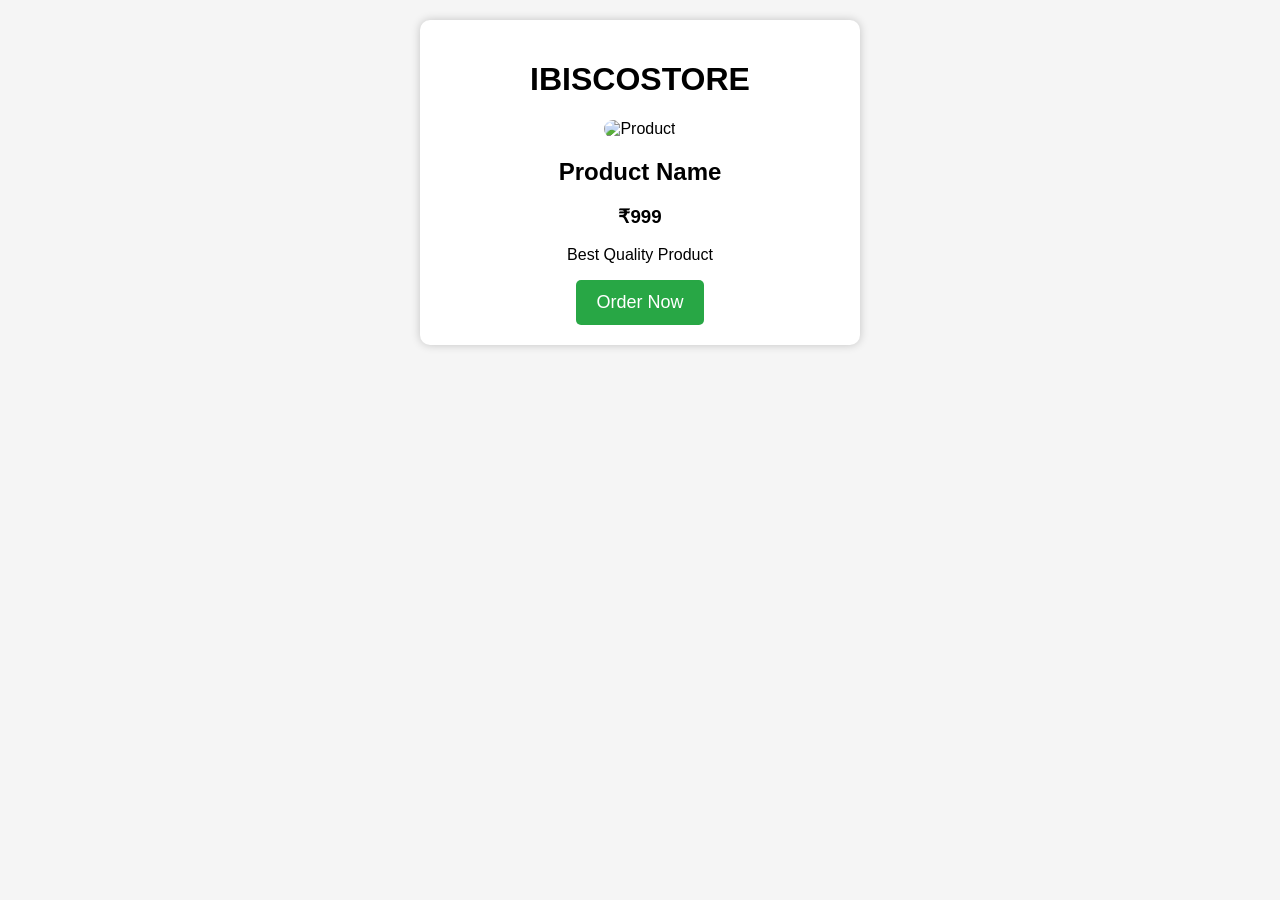
==== index.html @ 34667504 "Add initial HTML structure for IBISCOSTORE" ====
<!DOCTYPE html>
<html>
<head>
<title>IBISCOSTORE</title>
<style>
body{
font-family:Arial,sans-serif;
background:#f5f5f5;
text-align:center;
margin:0;
padding:20px;
}
.card{
background:white;
max-width:400px;
margin:auto;
padding:20px;
border-radius:10px;
box-shadow:0 0 10px rgba(0,0,0,0.2);
}
img{
width:100%;
border-radius:10px;
}
button{
background:#28a745;
color:white;
padding:12px 20px;
border:none;
border-radius:5px;
font-size:18px;
cursor:pointer;
}
button:hover{
background:#218838;
}
</style>
</head>
<body>

<div class="card">
<h1>IBISCOSTORE</h1>

<img src="https://via.placeholder.com/350x350.png?text=Your+Product" alt="Product">

<h2>Product Name</h2>

<h3>₹999</h3>

<p>Best Quality Product</p>

<button>Order Now</button>

</div>

</body>
</html>
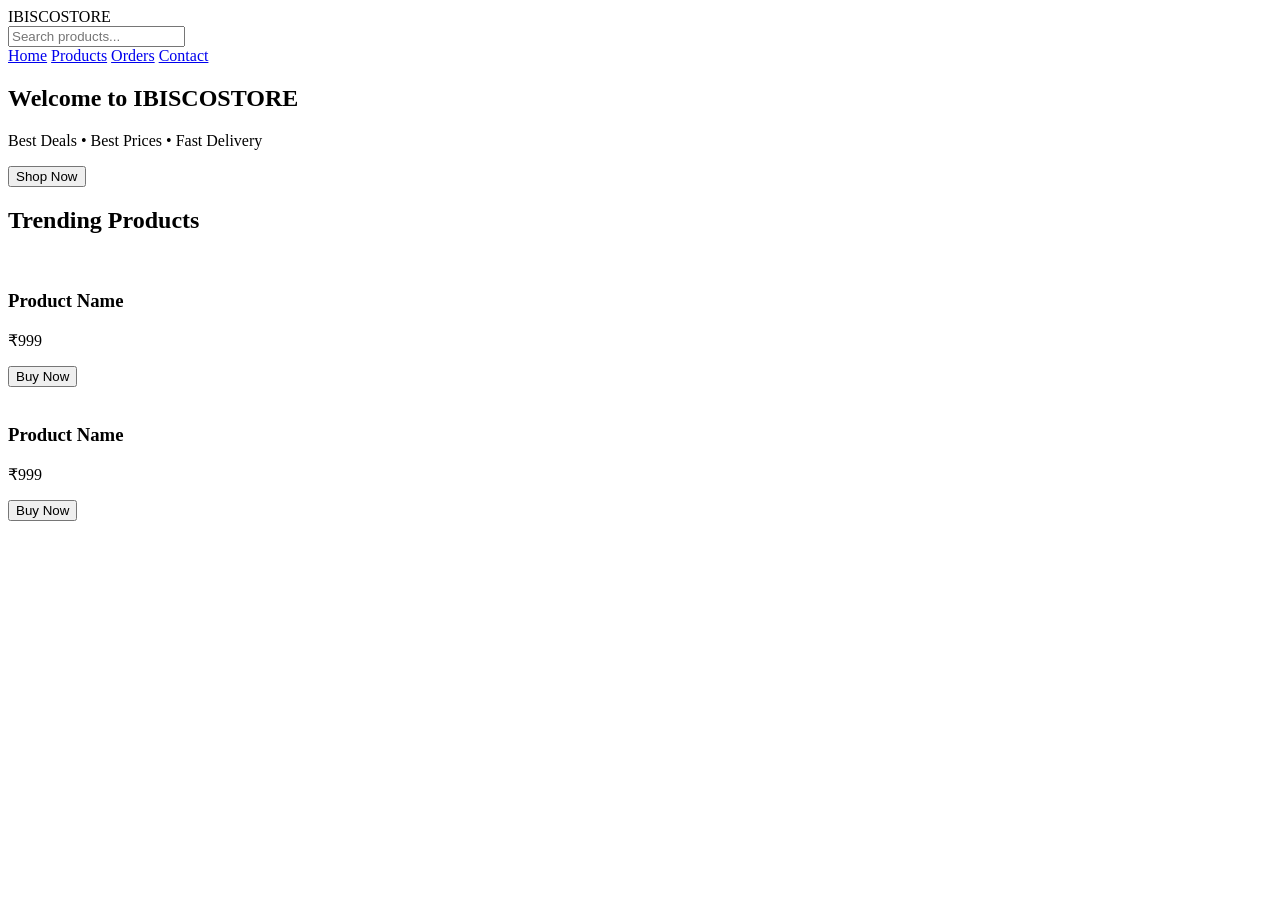
==== commit ce44ba75: "Update index.html" ====
--- a/index.html
+++ b/index.html
@@ -1,57 +1,56 @@
 <!DOCTYPE html>
-<html>
+<html lang="en">
 <head>
-<title>IBISCOSTORE</title>
-<style>
-body{
-font-family:Arial,sans-serif;
-background:#f5f5f5;
-text-align:center;
-margin:0;
-padding:20px;
-}
-.card{
-background:white;
-max-width:400px;
-margin:auto;
-padding:20px;
-border-radius:10px;
-box-shadow:0 0 10px rgba(0,0,0,0.2);
-}
-img{
-width:100%;
-border-radius:10px;
-}
-button{
-background:#28a745;
-color:white;
-padding:12px 20px;
-border:none;
-border-radius:5px;
-font-size:18px;
-cursor:pointer;
-}
-button:hover{
-background:#218838;
-}
-</style>
+  <meta charset="UTF-8">
+  <meta name="viewport" content="width=device-width, initial-scale=1.0">
+  <title>IBISCOSTORE</title>
+
+  <link rel="stylesheet" href="style.css">
 </head>
 <body>
 
-<div class="card">
-<h1>IBISCOSTORE</h1>
+<header class="header">
+    <div class="logo">IBISCOSTORE</div>
 
-<img src="https://via.placeholder.com/350x350.png?text=Your+Product" alt="Product">
+    <input type="text" placeholder="Search products..." class="search">
 
-<h2>Product Name</h2>
+    <nav>
+        <a href="#">Home</a>
+        <a href="#">Products</a>
+        <a href="#">Orders</a>
+        <a href="#">Contact</a>
+    </nav>
+</header>
 
-<h3>₹999</h3>
+<section class="hero">
+    <h1>Welcome to IBISCOSTORE</h1>
+    <p>Best Deals • Best Prices • Fast Delivery</p>
+    <button>Shop Now</button>
+</section>
 
-<p>Best Quality Product</p>
+<section class="products">
 
-<button>Order Now</button>
+<h2>Trending Products</h2>
+
+<div class="product-grid">
+
+<div class="product-card">
+<img src="https://via.placeholder.com/250x250" alt="">
+<h3>Product Name</h3>
+<p>₹999</p>
+<button>Buy Now</button>
+</div>
+
+<div class="product-card">
+<img src="https://via.placeholder.com/250x250" alt="">
+<h3>Product Name</h3>
+<p>₹999</p>
+<button>Buy Now</button>
+</div>
 
 </div>
 
+</section>
+
 </body>
 </html>
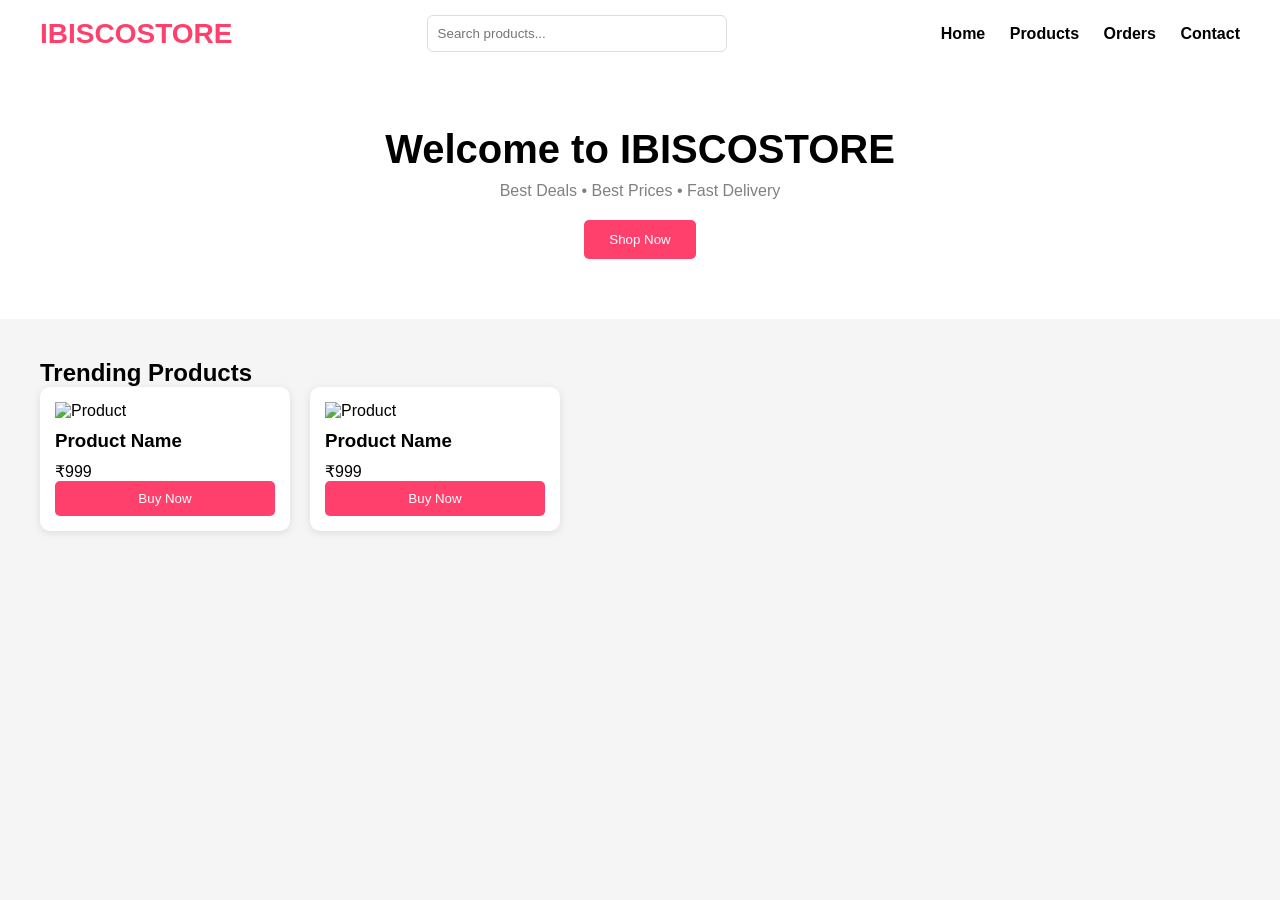
==== commit 50339fad: "Refactor HTML structure and improve formatting" ====
--- a/index.html
+++ b/index.html
@@ -4,52 +4,49 @@
   <meta charset="UTF-8">
   <meta name="viewport" content="width=device-width, initial-scale=1.0">
   <title>IBISCOSTORE</title>
-
   <link rel="stylesheet" href="style.css">
 </head>
 <body>
 
 <header class="header">
-    <div class="logo">IBISCOSTORE</div>
+  <div class="logo">IBISCOSTORE</div>
 
-    <input type="text" placeholder="Search products..." class="search">
+  <input type="text" class="search" placeholder="Search products...">
 
-    <nav>
-        <a href="#">Home</a>
-        <a href="#">Products</a>
-        <a href="#">Orders</a>
-        <a href="#">Contact</a>
-    </nav>
+  <nav>
+    <a href="#">Home</a>
+    <a href="#">Products</a>
+    <a href="#">Orders</a>
+    <a href="#">Contact</a>
+  </nav>
 </header>
 
 <section class="hero">
-    <h1>Welcome to IBISCOSTORE</h1>
-    <p>Best Deals • Best Prices • Fast Delivery</p>
-    <button>Shop Now</button>
+  <h1>Welcome to IBISCOSTORE</h1>
+  <p>Best Deals • Best Prices • Fast Delivery</p>
+  <button>Shop Now</button>
 </section>
 
 <section class="products">
+  <h2>Trending Products</h2>
 
-<h2>Trending Products</h2>
+  <div class="product-grid">
 
-<div class="product-grid">
+    <div class="product-card">
+      <img src="https://via.placeholder.com/250x250" alt="Product">
+      <h3>Product Name</h3>
+      <p>₹999</p>
+      <button>Buy Now</button>
+    </div>
 
-<div class="product-card">
-<img src="https://via.placeholder.com/250x250" alt="">
-<h3>Product Name</h3>
-<p>₹999</p>
-<button>Buy Now</button>
-</div>
+    <div class="product-card">
+      <img src="https://via.placeholder.com/250x250" alt="Product">
+      <h3>Product Name</h3>
+      <p>₹999</p>
+      <button>Buy Now</button>
+    </div>
 
-<div class="product-card">
-<img src="https://via.placeholder.com/250x250" alt="">
-<h3>Product Name</h3>
-<p>₹999</p>
-<button>Buy Now</button>
-</div>
-
-</div>
-
+  </div>
 </section>
 
 </body>
--- a/style.css
+++ b/style.css
@@ -0,0 +1,100 @@
+*{
+  margin:0;
+  padding:0;
+  box-sizing:border-box;
+}
+
+body{
+  font-family:Arial,sans-serif;
+  background:#f5f5f5;
+}
+
+.header{
+  background:white;
+  padding:15px 40px;
+  display:flex;
+  justify-content:space-between;
+  align-items:center;
+  box-shadow:0 2px 8px rgba(0,0,0,0.1);
+}
+
+.logo{
+  font-size:28px;
+  font-weight:bold;
+  color:#ff3f6c;
+}
+
+.search{
+  width:300px;
+  padding:10px;
+  border-radius:6px;
+  border:1px solid #ddd;
+}
+
+nav a{
+  text-decoration:none;
+  color:black;
+  margin-left:20px;
+  font-weight:bold;
+}
+
+.hero{
+  text-align:center;
+  padding:60px 20px;
+  background:white;
+}
+
+.hero h1{
+  font-size:40px;
+  margin-bottom:10px;
+}
+
+.hero p{
+  color:gray;
+  margin-bottom:20px;
+}
+
+.hero button{
+  background:#ff3f6c;
+  color:white;
+  border:none;
+  padding:12px 25px;
+  border-radius:5px;
+  cursor:pointer;
+}
+
+.products{
+  padding:40px;
+}
+
+.product-grid{
+  display:flex;
+  gap:20px;
+  flex-wrap:wrap;
+}
+
+.product-card{
+  background:white;
+  width:250px;
+  padding:15px;
+  border-radius:10px;
+  box-shadow:0 2px 8px rgba(0,0,0,0.1);
+}
+
+.product-card img{
+  width:100%;
+}
+
+.product-card h3{
+  margin:10px 0;
+}
+
+.product-card button{
+  width:100%;
+  padding:10px;
+  background:#ff3f6c;
+  color:white;
+  border:none;
+  border-radius:5px;
+  cursor:pointer;
+}
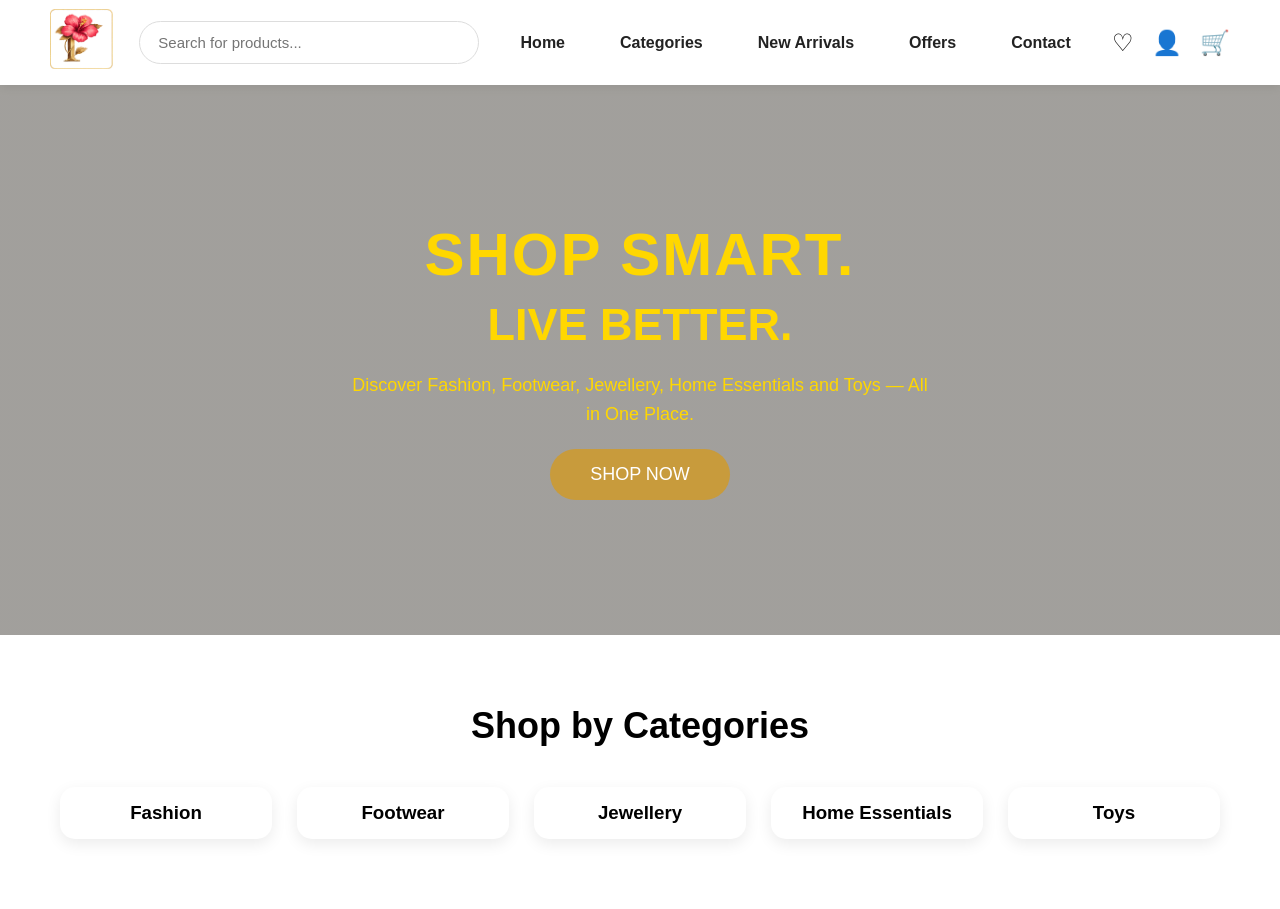
==== commit 1e949c90: "Added Hero Banner and Categories Section" ====
--- a/index.html
+++ b/index.html
@@ -1,53 +1,94 @@
 <!DOCTYPE html>
 <html lang="en">
 <head>
-  <meta charset="UTF-8">
-  <meta name="viewport" content="width=device-width, initial-scale=1.0">
-  <title>IBISCOSTORE</title>
-  <link rel="stylesheet" href="style.css">
+    <meta charset="UTF-8">
+    <meta name="viewport" content="width=device-width, initial-scale=1.0">
+    <title>IBISCO | Shop Smart. Live Better.</title>
+
+    <link rel="stylesheet" href="css/main.css">
 </head>
+
 <body>
 
-<header class="header">
-  <div class="logo">IBISCOSTORE</div>
+    <header class="header">
 
-  <input type="text" class="search" placeholder="Search products...">
+        <div class="logo">
+            <img src="images/LOGO IBISCO.png" alt="IBISCO">
+        </div>
+    
+        <div class="search-box">
+            <input type="text" placeholder="Search for products...">
+        </div>
+    
+        <nav class="menu">
+            <a href="#">Home</a>
+            <a href="#">Categories</a>
+            <a href="#">New Arrivals</a>
+            <a href="#">Offers</a>
+            <a href="#">Contact</a>
+        </nav>
+    
+        <div class="icons">
+            <span>♡</span>
+            <span>👤</span>
+            <span>🛒</span>
+        </div>
+    
+    </header>
 
-  <nav>
-    <a href="#">Home</a>
-    <a href="#">Products</a>
-    <a href="#">Orders</a>
-    <a href="#">Contact</a>
-  </nav>
-</header>
+    <section class="hero">
 
-<section class="hero">
-  <h1>Welcome to IBISCOSTORE</h1>
-  <p>Best Deals • Best Prices • Fast Delivery</p>
-  <button>Shop Now</button>
-</section>
+        <div class="hero-content">
+            <h1>SHOP SMART.</h1>
+            <h2>LIVE BETTER.</h2>
+    
+            <p>
+                Discover Fashion, Footwear, Jewellery,
+                Home Essentials and Toys — All in One Place.
+            </p>
+    
+            <button>SHOP NOW</button>
+        </div>
+    
+    </section>
 
-<section class="products">
-  <h2>Trending Products</h2>
+    <section class="categories">
 
-  <div class="product-grid">
+        <h2>Shop by Categories</h2>
+    
+        <div class="category-grid">
+    
+            <div class="category-card">
+                <img src="https://via.placeholder.com/250x250?text=Fashion" alt="">
+                <h3>Fashion</h3>
+            </div>
+    
+            <div class="category-card">
+                <img src="https://via.placeholder.com/250x250?text=Footwear" alt="">
+                <h3>Footwear</h3>
+            </div>
+    
+            <div class="category-card">
+                <img src="https://via.placeholder.com/250x250?text=Jewellery" alt="">
+                <h3>Jewellery</h3>
+            </div>
+    
+            <div class="category-card">
+                <img src="https://via.placeholder.com/250x250?text=Home" alt="">
+                <h3>Home Essentials</h3>
+            </div>
+    
+            <div class="category-card">
+                <img src="https://via.placeholder.com/250x250?text=Toys" alt="">
+                <h3>Toys</h3>
+            </div>
+    
+        </div>
+    
+    </section>
+    
+    <script src="js/main.js"></script>
 
-    <div class="product-card">
-      <img src="https://via.placeholder.com/250x250" alt="Product">
-      <h3>Product Name</h3>
-      <p>₹999</p>
-      <button>Buy Now</button>
-    </div>
-
-    <div class="product-card">
-      <img src="https://via.placeholder.com/250x250" alt="Product">
-      <h3>Product Name</h3>
-      <p>₹999</p>
-      <button>Buy Now</button>
-    </div>
-
-  </div>
-</section>
 
 </body>
-</html>
+</html>
--- a/css/main.css
+++ b/css/main.css
@@ -0,0 +1,201 @@
+*{
+    margin:0;
+    padding:0;
+    box-sizing:border-box;
+}
+
+body{
+    font-family:Arial, sans-serif;
+    background:#f8f5ef;
+}
+
+.header{
+    width:100%;
+    height:80px;
+    background:#ffffff;
+    display:flex;
+    justify-content:space-between;
+    align-items:center;
+    padding:0 60px;
+    box-shadow:0 2px 10px rgba(0,0,0,.08);
+}
+
+.logo{
+    font-size:30px;
+    font-weight:bold;
+    color:#b8860b;
+}
+.logo img{
+    height:60px;
+    width:auto;
+}
+
+.search-box input{
+    width:350px;
+    padding:12px;
+    border:1px solid #ddd;
+    border-radius:30px;
+    outline:none;
+}
+
+.menu a{
+    text-decoration:none;
+    color:#333;
+    margin:0 15px;
+    font-weight:600;
+}
+
+.menu a:hover{
+    color:#b8860b;
+}
+
+.icons{
+    font-size:24px;
+    display:flex;
+    gap:18px;
+    cursor:pointer;
+}*{
+    margin:0;
+    padding:0;
+    box-sizing:border-box;
+}
+
+body{
+    font-family:Arial,sans-serif;
+    background:#f8f5ef;
+}
+
+.header{
+    height:85px;
+    background:#ffffff;
+    display:flex;
+    justify-content:space-between;
+    align-items:center;
+    padding:0 50px;
+    box-shadow:0 2px 10px rgba(0,0,0,.08);
+}
+
+.logo img{
+    height:60px;
+}
+
+.search-box input{
+    width:340px;
+    padding:12px 18px;
+    border:1px solid #ddd;
+    border-radius:30px;
+    outline:none;
+    font-size:15px;
+}
+
+.menu{
+    display:flex;
+    gap:25px;
+}
+
+.menu a{
+    text-decoration:none;
+    color:#222;
+    font-weight:600;
+    transition:.3s;
+}
+
+.menu a:hover{
+    color:#b8860b;
+}
+
+.icons{
+    display:flex;
+    gap:18px;
+    font-size:24px;
+    cursor:pointer;
+}
+.hero{
+    height:550px;
+    background:linear-gradient(rgba(0,0,0,.35),rgba(0,0,0,.35)),
+    url("https://images.unsplash.com/photo-1441986300917-64674bd600d8?w=1600");
+    background-size:cover;
+    background-position:center;
+    display:flex;
+    align-items:center;
+    justify-content:center;
+    text-align:center;
+}
+
+.hero-content{
+    color:gold;
+}
+
+.hero h1{
+    font-size:60px;
+    letter-spacing:2px;
+}
+
+.hero h2{
+    font-size:45px;
+    margin:10px 0;
+    color:#ffd700;
+}
+
+.hero p{
+    font-size:18px;
+    width:650px;
+    max-width:90%;
+    margin:20px auto;
+    line-height:1.6;
+}
+
+.hero button{
+    padding:15px 40px;
+    border:none;
+    border-radius:30px;
+    background:#c89b3c;
+    color:white;
+    font-size:18px;
+    cursor:pointer;
+    transition:.3s;
+}
+
+.hero button:hover{
+    background:#a67c22;
+}
+
+.categories{
+    padding:70px 60px;
+    background:#ffffff;
+}
+
+.categories h2{
+    text-align:center;
+    font-size:36px;
+    margin-bottom:40px;
+}
+
+.category-grid{
+    display:grid;
+    grid-template-columns:repeat(5,1fr);
+    gap:25px;
+}
+
+.category-card{
+    background:#fff;
+    border-radius:15px;
+    overflow:hidden;
+    box-shadow:0 5px 15px rgba(0,0,0,.08);
+    transition:.3s;
+    cursor:pointer;
+}
+
+.category-card:hover{
+    transform:translateY(-8px);
+}
+
+.category-card img{
+    width:100%;
+    display:block;
+}
+
+.category-card h3{
+    text-align:center;
+    padding:15px;
+}
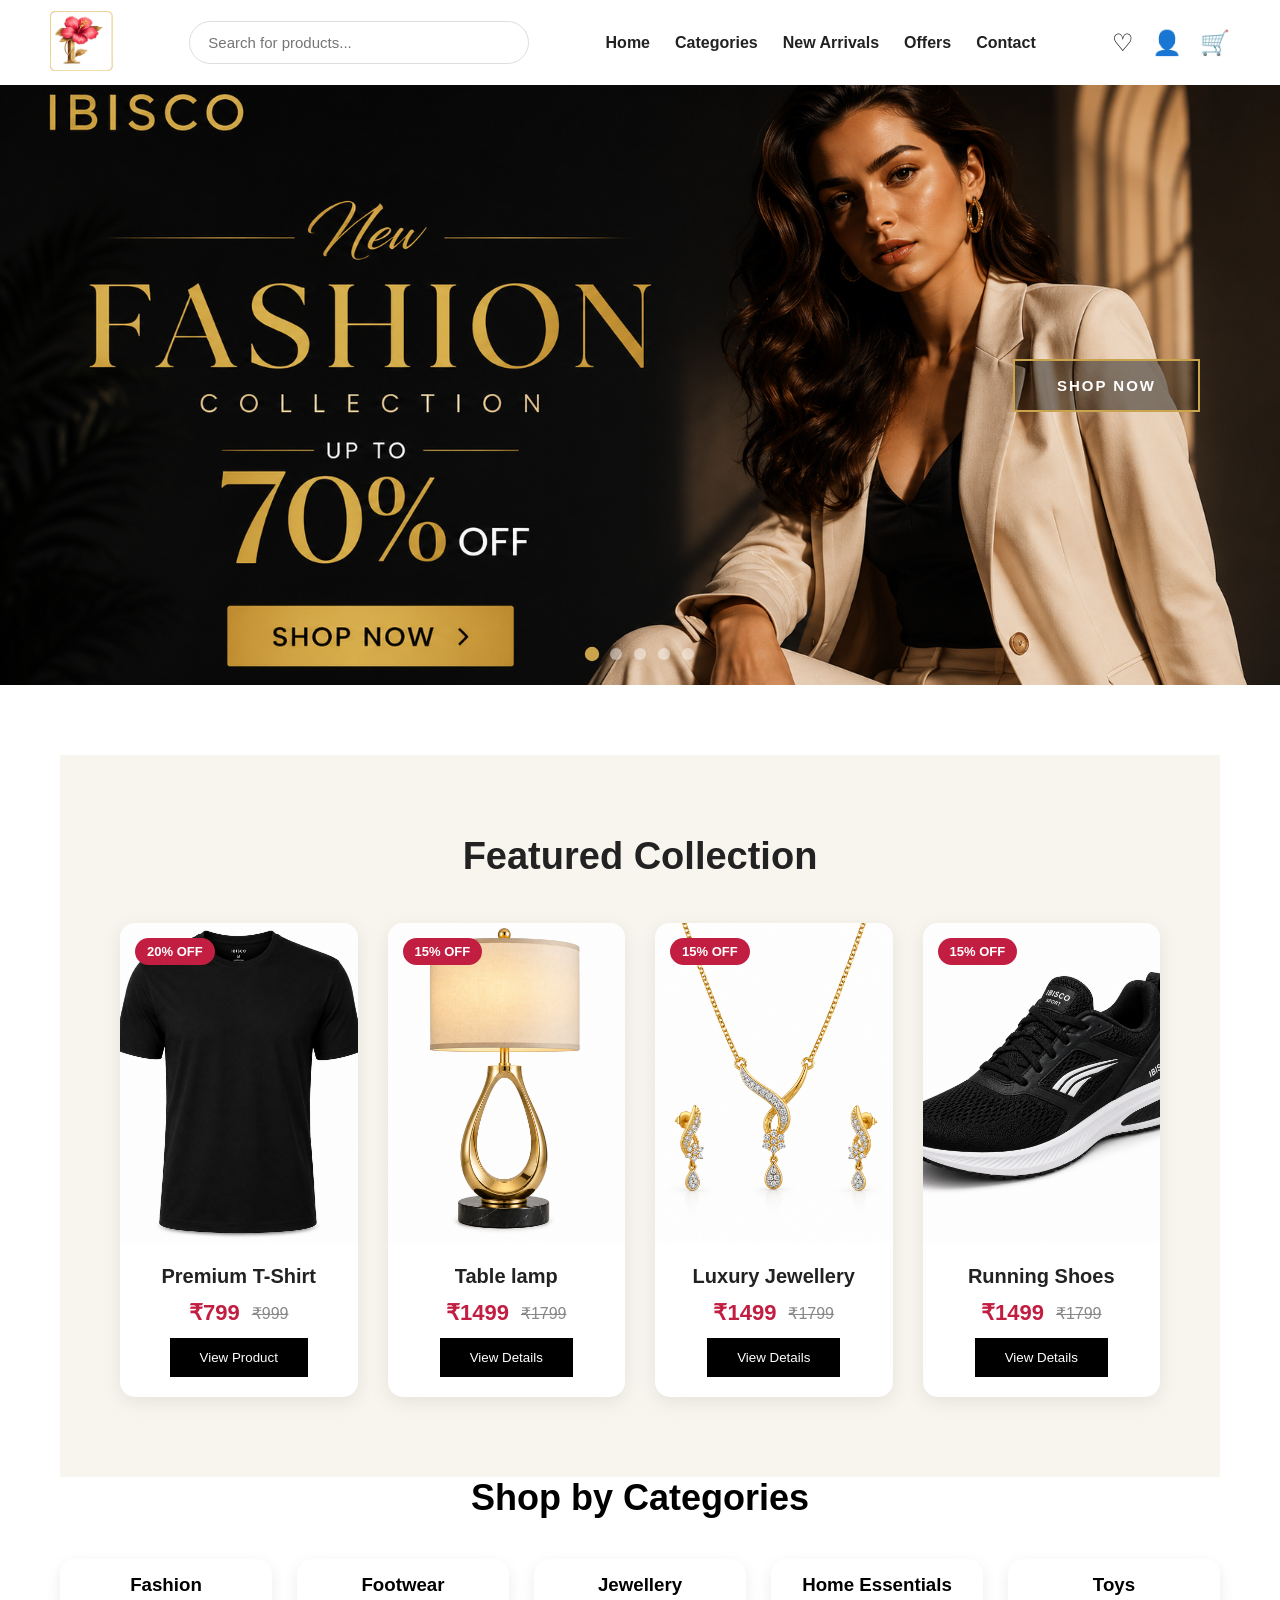
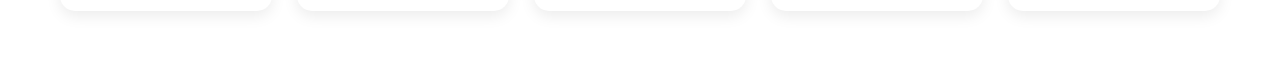
==== commit 6fd5e9be: "Completed Hero Slider and Featured Products" ====
--- a/index.html
+++ b/index.html
@@ -35,24 +35,123 @@
         </div>
     
     </header>
-
     <section class="hero">
 
-        <div class="hero-content">
-            <h1>SHOP SMART.</h1>
-            <h2>LIVE BETTER.</h2>
-    
-            <p>
-                Discover Fashion, Footwear, Jewellery,
-                Home Essentials and Toys — All in One Place.
-            </p>
-    
-            <button>SHOP NOW</button>
-        </div>
-    
-    </section>
+    <div class="slides">
+
+        <img src="images/hero/fashion.png" class="slide active">
+
+        <img src="images/hero/footwear.png" class="slide">
+
+        <img src="images/hero/jewellery.png" class="slide">
+
+        <img src="images/hero/home.png" class="slide">
+
+        <img src="images/hero/kids.png" class="slide">
+
+    </div>
+
+    <div class="hero-overlay">
+
+        <button class="shop-btn">SHOP NOW</button>
+
+    </div>
+
+    <div class="dots">
+
+        <span class="dot active"></span>
+
+        <span class="dot"></span>
+
+        <span class="dot"></span>
+
+        <span class="dot"></span>
+
+        <span class="dot"></span>
+
+    </div>
+
+</section>
+
 
     <section class="categories">
+        <section class="featured">
+
+    <h2>Featured Collection</h2>
+
+    <div class="featured-grid">
+
+        <div class="product-card">
+
+    <span class="badge">20% OFF</span>
+
+    <img src="images/products/product1.png" alt="Premium T-Shirt">
+
+    <h3>Premium T-Shirt</h3>
+
+    <div class="price-box">
+        <span class="new-price">₹799</span>
+        <span class="old-price">₹999</span>
+    </div>
+
+    <button>View Product</button>
+
+</div>
+
+       <div class="product-card">
+
+    <span class="badge">15% OFF</span>
+
+    <img src="images/products/product2.png" alt="Table lamp">
+
+    <h3>Table lamp</h3>
+
+    <div class="price-box">
+        <span class="new-price">₹1499</span>
+        <span class="old-price">₹1799</span>
+    </div>
+
+    <button>View Details</button>
+
+</div>
+
+        <div class="product-card">
+
+    <span class="badge">15% OFF</span>
+
+    <img src="images/products/product3.png" alt="Luxury Jewellery">
+
+    <h3>Luxury Jewellery</h3>
+
+    <div class="price-box">
+        <span class="new-price">₹1499</span>
+        <span class="old-price">₹1799</span>
+    </div>
+
+    <button>View Details</button>
+
+</div>
+
+      <div class="product-card">
+
+    <span class="badge">15% OFF</span>
+
+    <img src="images/products/product4.png" alt="Running Shoes">
+
+    <h3>Running Shoes</h3>
+
+    <div class="price-box">
+        <span class="new-price">₹1499</span>
+        <span class="old-price">₹1799</span>
+    </div>
+
+    <button>View Details</button>
+
+</div>
+
+    </div>
+
+</section>
 
         <h2>Shop by Categories</h2>
     
--- a/css/main.css
+++ b/css/main.css
@@ -1,3 +1,7 @@
+/* ===========================
+   RESET
+=========================== */
+
 *{
     margin:0;
     padding:0;
@@ -9,63 +13,12 @@
     background:#f8f5ef;
 }
 
+/* ===========================
+   HEADER
+=========================== */
+
 .header{
     width:100%;
-    height:80px;
-    background:#ffffff;
-    display:flex;
-    justify-content:space-between;
-    align-items:center;
-    padding:0 60px;
-    box-shadow:0 2px 10px rgba(0,0,0,.08);
-}
-
-.logo{
-    font-size:30px;
-    font-weight:bold;
-    color:#b8860b;
-}
-.logo img{
-    height:60px;
-    width:auto;
-}
-
-.search-box input{
-    width:350px;
-    padding:12px;
-    border:1px solid #ddd;
-    border-radius:30px;
-    outline:none;
-}
-
-.menu a{
-    text-decoration:none;
-    color:#333;
-    margin:0 15px;
-    font-weight:600;
-}
-
-.menu a:hover{
-    color:#b8860b;
-}
-
-.icons{
-    font-size:24px;
-    display:flex;
-    gap:18px;
-    cursor:pointer;
-}*{
-    margin:0;
-    padding:0;
-    box-sizing:border-box;
-}
-
-body{
-    font-family:Arial,sans-serif;
-    background:#f8f5ef;
-}
-
-.header{
     height:85px;
     background:#ffffff;
     display:flex;
@@ -101,7 +54,7 @@
 }
 
 .menu a:hover{
-    color:#b8860b;
+    color:#C21E42;
 }
 
 .icons{
@@ -110,55 +63,134 @@
     font-size:24px;
     cursor:pointer;
 }
+
+/* ===========================
+   HERO SLIDER
+=========================== */
+
 .hero{
-    height:550px;
-    background:linear-gradient(rgba(0,0,0,.35),rgba(0,0,0,.35)),
-    url("https://images.unsplash.com/photo-1441986300917-64674bd600d8?w=1600");
-    background-size:cover;
-    background-position:center;
-    display:flex;
+    position:relative;
+    width:100%;
+    height:600px;
+    overflow:hidden;
+}
+
+.slides{
+    width:100%;
+    height:100%;
+    position:relative;
+}
+
+.slide{
+    position:absolute;
+    top:0;
+    left:0;
+    width:100%;
+    height:100%;
+    object-fit:cover;
+    opacity:0;
+    transition:opacity 1s ease-in-out;
+}
+
+.slide.active{
+    opacity:1;
+    z-index:1;
+}
+
+.hero-overlay{
+    position:absolute;
+    top:0;
+    left:0;
+    width:100%;
+    height:100%;
+
+    display:flex;
+    justify-content:flex-end;
     align-items:center;
-    justify-content:center;
-    text-align:center;
-}
-
-.hero-content{
-    color:gold;
-}
-
-.hero h1{
-    font-size:60px;
+
+    padding-right:80px;
+
+    z-index:5;
+}
+
+.shop-btn{
+
+    padding:16px 42px;
+
+    background:rgba(0,0,0,.45);
+
+    color:#fff;
+
+    border:2px solid #C9A44C;
+
     letter-spacing:2px;
-}
-
-.hero h2{
-    font-size:45px;
-    margin:10px 0;
-    color:#ffd700;
-}
-
-.hero p{
-    font-size:18px;
-    width:650px;
-    max-width:90%;
-    margin:20px auto;
-    line-height:1.6;
-}
-
-.hero button{
-    padding:15px 40px;
-    border:none;
-    border-radius:30px;
-    background:#c89b3c;
-    color:white;
-    font-size:18px;
-    cursor:pointer;
+
+    font-size:15px;
+
+    font-weight:600;
+
+    cursor:pointer;
+
+    transition:.35s;
+}
+
+.shop-btn:hover{
+
+    background:#C9A44C;
+
+    color:#000;
+
+}
+
+/* ===========================
+   DOTS
+=========================== */
+
+.dots{
+
+    position:absolute;
+
+    bottom:25px;
+
+    left:50%;
+
+    transform:translateX(-50%);
+
+    display:flex;
+
+    gap:12px;
+
+    z-index:10;
+
+}
+
+.dot{
+
+    width:12px;
+
+    height:12px;
+
+    border-radius:50%;
+
+    background:rgba(255,255,255,.45);
+
+    cursor:pointer;
+
     transition:.3s;
-}
-
-.hero button:hover{
-    background:#a67c22;
-}
+
+}
+
+.dot.active{
+
+    background:#C9A44C;
+
+    transform:scale(1.2);
+
+}
+
+/* ===========================
+   CATEGORIES
+=========================== */
 
 .categories{
     padding:70px 60px;
@@ -182,7 +214,7 @@
     border-radius:15px;
     overflow:hidden;
     box-shadow:0 5px 15px rgba(0,0,0,.08);
-    transition:.3s;
+    transition:.35s;
     cursor:pointer;
 }
 
@@ -198,4 +230,110 @@
 .category-card h3{
     text-align:center;
     padding:15px;
+}
+
+/* ===========================
+   FEATURED PRODUCTS
+=========================== */
+
+.featured{
+    padding:80px 60px;
+    background:#f8f5ef;
+}
+
+.featured h2{
+    text-align:center;
+    font-size:38px;
+    margin-bottom:45px;
+    color:#222;
+}
+
+.featured-grid{
+    display:grid;
+    grid-template-columns:repeat(4,1fr);
+    gap:30px;
+}
+
+.product-card{
+    background:#fff;
+    border-radius:15px;
+    overflow:hidden;
+    box-shadow:0 5px 20px rgba(0,0,0,.08);
+    transition:.35s;
+    text-align:center;
+}
+
+.product-card:hover{
+    transform:translateY(-10px);
+    box-shadow:0 12px 30px rgba(0,0,0,.15);
+}
+
+.product-card img{
+    width:100%;
+    height:320px;
+    object-fit:cover;
+}
+
+.product-card h3{
+    margin-top:18px;
+    font-size:20px;
+    color:#222;
+}
+
+.price{
+    color:#C21E42;
+    font-size:22px;
+    font-weight:bold;
+    margin:12px 0;
+}
+
+.product-card button{
+    margin-bottom:20px;
+    padding:12px 30px;
+    border:none;
+    background:#000;
+    color:#fff;
+    cursor:pointer;
+    transition:.3s;
+}
+
+.product-card button:hover{
+    background:#C9A44C;
+    color:#000;
+}
+
+.badge{
+    position:absolute;
+    top:15px;
+    left:15px;
+    background:#C21E42;
+    color:#fff;
+    padding:6px 12px;
+    font-size:13px;
+    font-weight:bold;
+    border-radius:20px;
+}
+
+.product-card{
+    position:relative;
+}
+
+.price-box{
+    display:flex;
+    justify-content:center;
+    align-items:center;
+    gap:12px;
+    margin:12px 0;
+}
+
+.new-price{
+    color:#C21E42;
+    font-size:22px;
+    font-weight:bold;
+}
+
+.old-price{
+    color:#888;
+    text-decoration:line-through;
+    font-size:16px;
 }
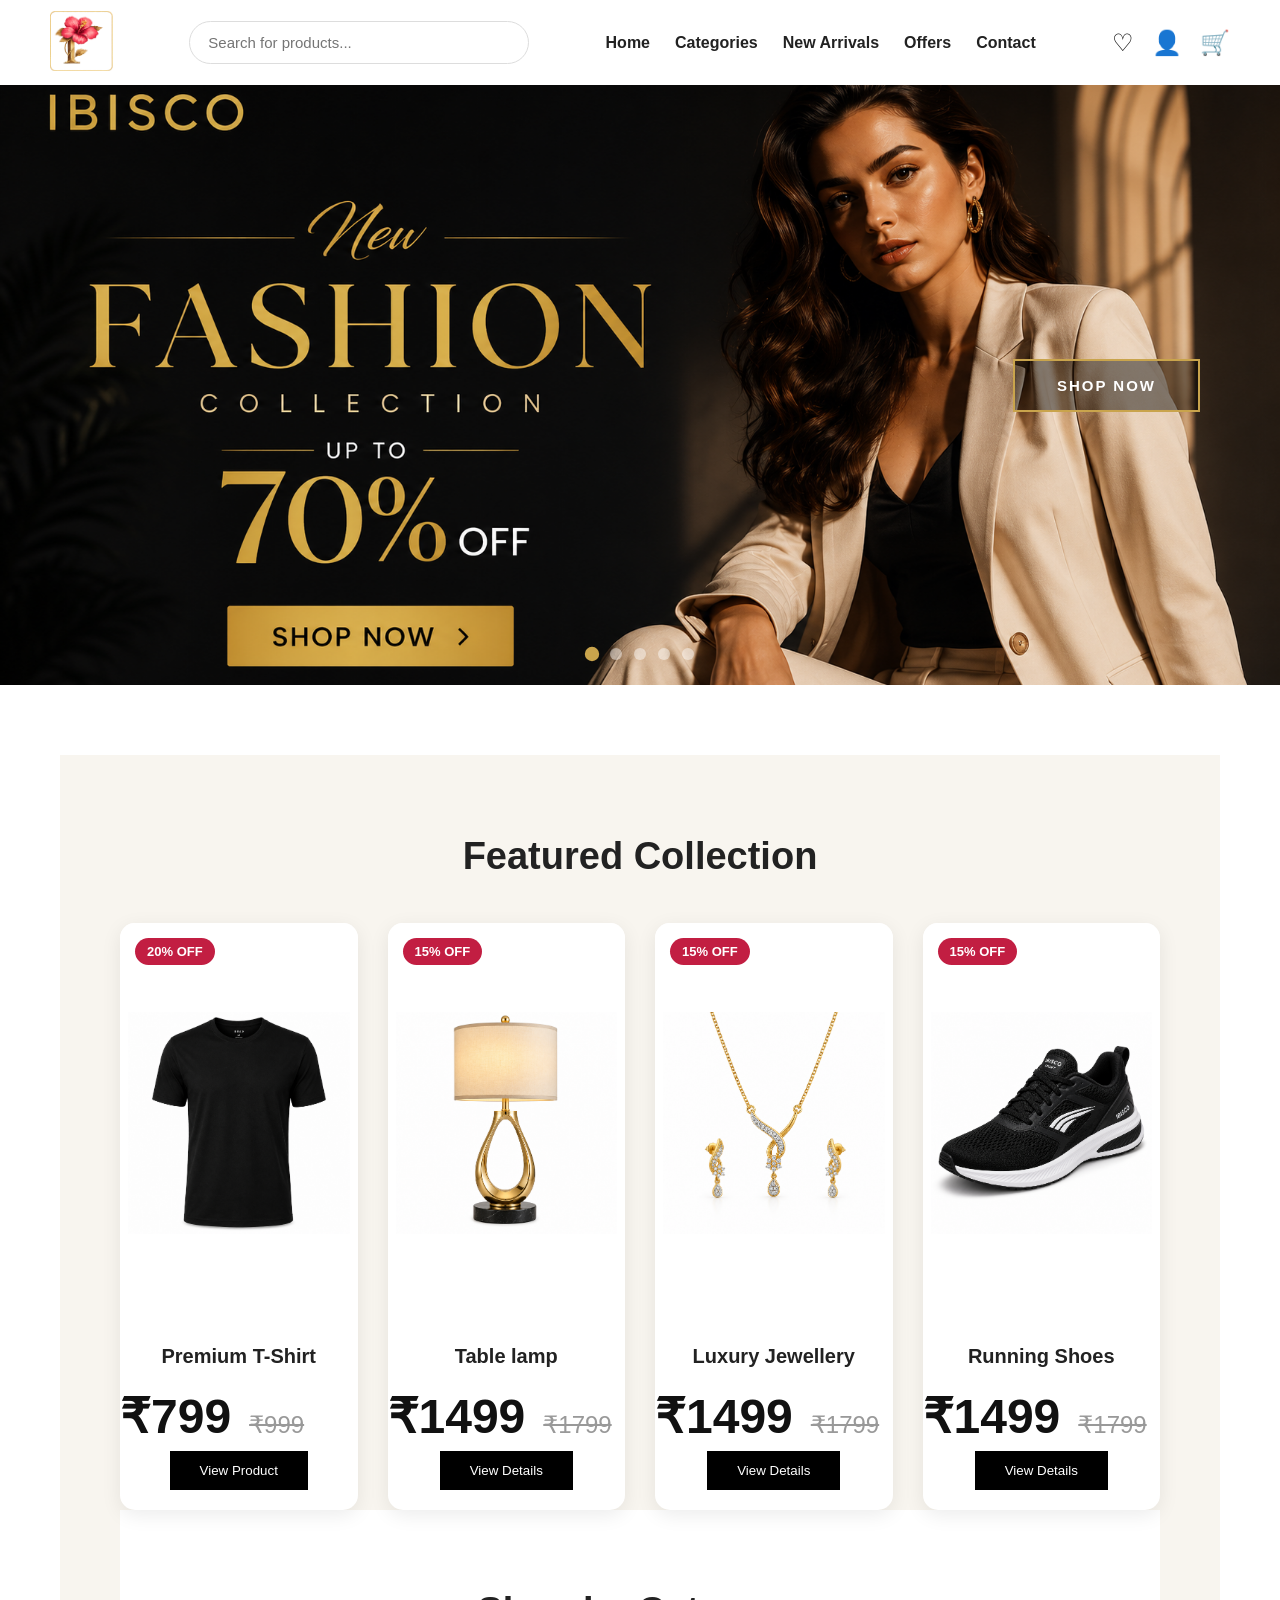
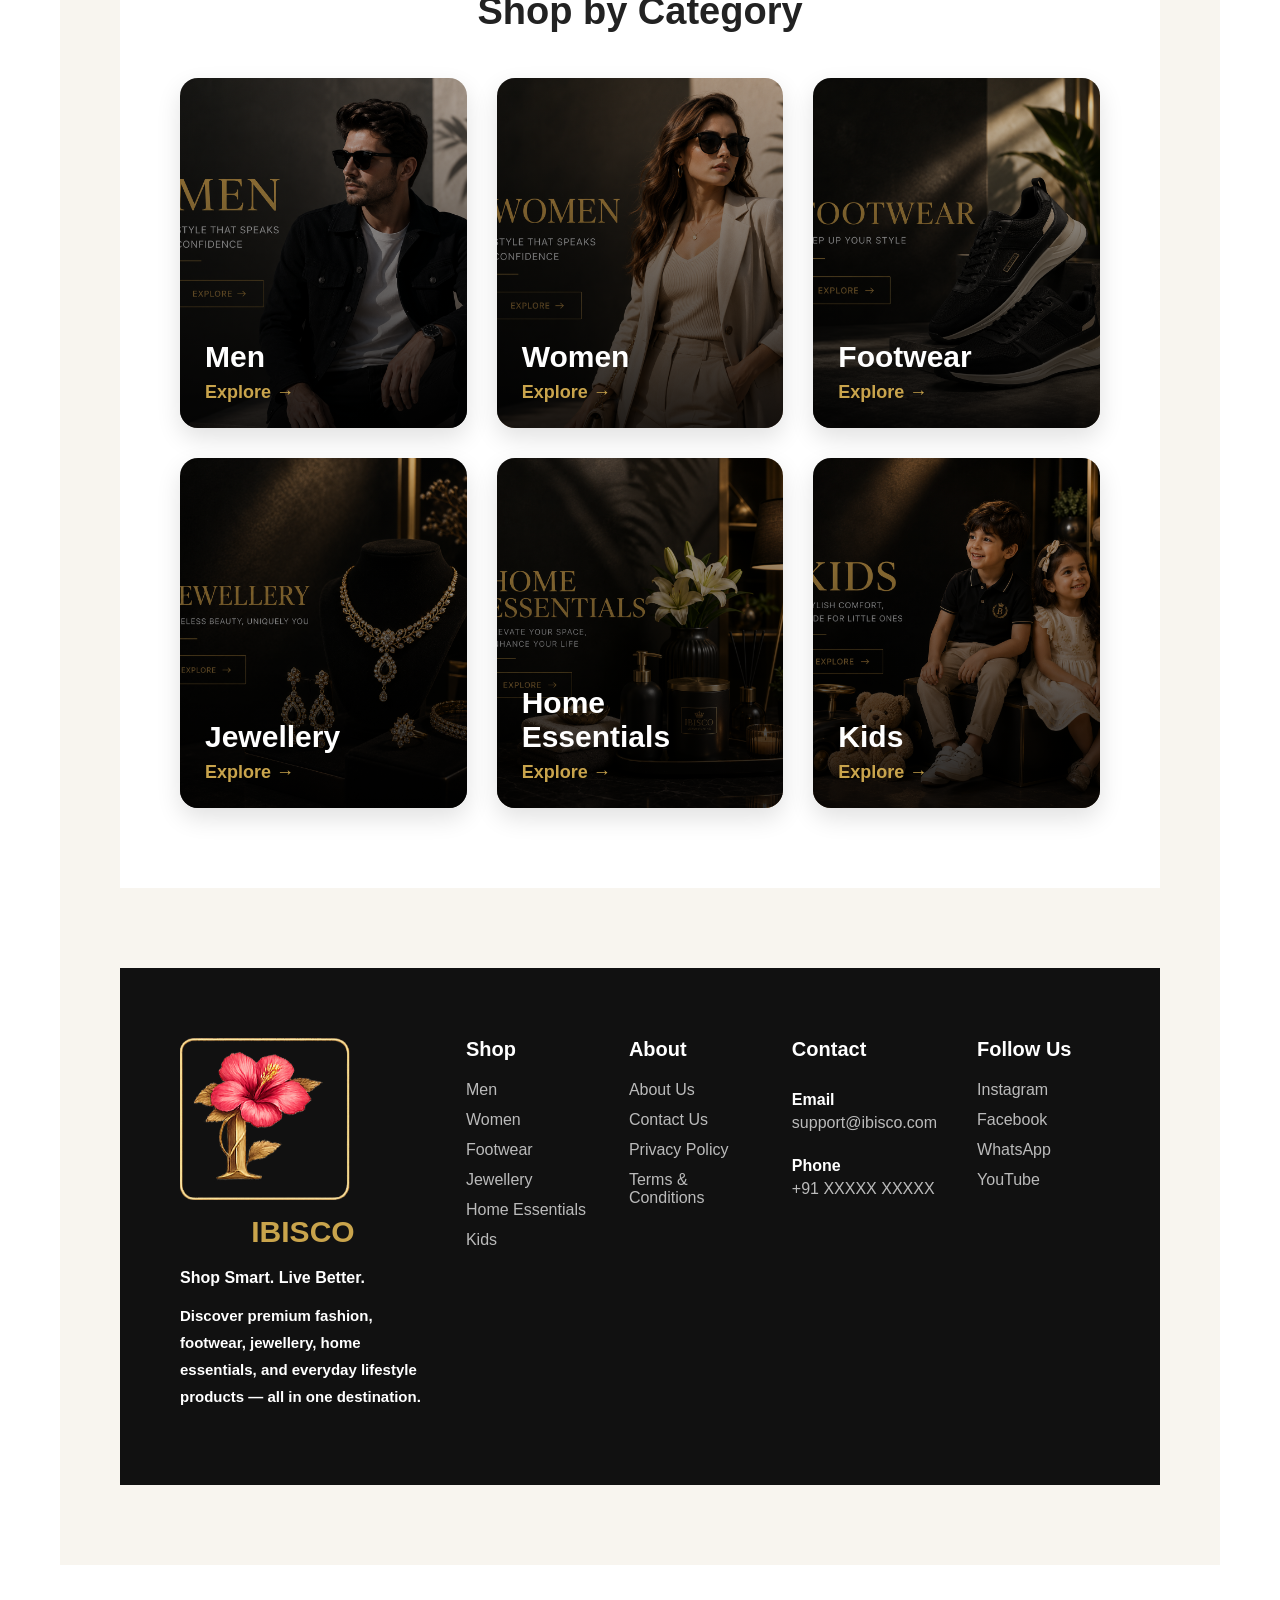
==== commit b51c4c0e: "men product and h,c,j" ====
--- a/index.html
+++ b/index.html
@@ -151,39 +151,140 @@
 
     </div>
 
+<section class="shop-category">
+
+    <h2>Shop by Category</h2>
+
+    <div class="category-container">
+
+        <a href="pages/men.html" class="category-item">
+            <img src="images/categories/men.png" alt="Men">
+            <div class="category-overlay">
+                <h3>Men</h3>
+                <p>Explore →</p>
+            </div>
+        </a>
+
+        <a href="pages/women.html" class="category-item">
+            <img src="images/categories/women.png" alt="Women">
+            <div class="category-overlay">
+                <h3>Women</h3>
+                <p>Explore →</p>
+            </div>
+        </a>
+
+        <a href="pages/footwear.html" class="category-item">
+            <img src="images/categories/footwear.png" alt="Footwear">
+            <div class="category-overlay">
+                <h3>Footwear</h3>
+                <p>Explore →</p>
+            </div>
+        </a>
+
+        <a href="pages/jewellery.html" class="category-item">
+            <img src="images/categories/jewellery.png" alt="Jewellery">
+            <div class="category-overlay">
+                <h3>Jewellery</h3>
+                <p>Explore →</p>
+            </div>
+        </a>
+
+        <a href="pages/home.html" class="category-item">
+            <img src="images/categories/home.png" alt="Home Essentials">
+            <div class="category-overlay">
+                <h3>Home Essentials</h3>
+                <p>Explore →</p>
+            </div>
+        </a>
+
+        <a href="pages/kids.html" class="category-item">
+            <img src="images/categories/kids.png" alt="Kids">
+            <div class="category-overlay">
+                <h3>Kids</h3>
+                <p>Explore →</p>
+            </div>
+        </a>
+
+    </div>
+
 </section>
-
-        <h2>Shop by Categories</h2>
-    
-        <div class="category-grid">
-    
-            <div class="category-card">
-                <img src="https://via.placeholder.com/250x250?text=Fashion" alt="">
-                <h3>Fashion</h3>
-            </div>
-    
-            <div class="category-card">
-                <img src="https://via.placeholder.com/250x250?text=Footwear" alt="">
-                <h3>Footwear</h3>
-            </div>
-    
-            <div class="category-card">
-                <img src="https://via.placeholder.com/250x250?text=Jewellery" alt="">
-                <h3>Jewellery</h3>
-            </div>
-    
-            <div class="category-card">
-                <img src="https://via.placeholder.com/250x250?text=Home" alt="">
-                <h3>Home Essentials</h3>
-            </div>
-    
-            <div class="category-card">
-                <img src="https://via.placeholder.com/250x250?text=Toys" alt="">
-                <h3>Toys</h3>
-            </div>
-    
-        </div>
-    
+    <footer class="footer">
+
+    <div class="footer-container">
+
+        <!-- Logo & About -->
+        <div class="footer-box">
+
+            <img src="images/LOGO IBISCO.png" alt="IBISCO Logo" class="footer-logo">
+
+            <h2>IBISCO</h2>
+
+            <p class="tagline">
+                Shop Smart. Live Better.
+            </p>
+
+            <p class="about-text">
+                Discover premium fashion, footwear, jewellery, home essentials,
+                and everyday lifestyle products — all in one destination.
+            </p>
+
+        </div>
+
+        <!-- Shop -->
+        <div class="footer-box">
+
+            <h3>Shop</h3>
+
+            <a href="pages/men.html">Men</a>
+            <a href="pages/women.html">Women</a>
+            <a href="pages/footwear.html">Footwear</a>
+            <a href="pages/jewellery.html">Jewellery</a>
+            <a href="pages/home.html">Home Essentials</a>
+            <a href="pages/kids.html">Kids</a>
+
+        </div>
+
+        <!-- About -->
+        <div class="footer-box">
+
+            <h3>About</h3>
+
+            <a href="#">About Us</a>
+            <a href="#">Contact Us</a>
+            <a href="#">Privacy Policy</a>
+            <a href="#">Terms & Conditions</a>
+
+        </div>
+
+        <!-- Contact -->
+        <div class="footer-box">
+
+            <h3>Contact</h3>
+
+            <p>Email</p>
+            <span>support@ibisco.com</span>
+
+            <p>Phone</p>
+            <span>+91 XXXXX XXXXX</span>
+
+        </div>
+
+        <!-- Follow Us -->
+        <div class="footer-box">
+
+            <h3>Follow Us</h3>
+
+            <a href="#">Instagram</a>
+            <a href="#">Facebook</a>
+            <a href="#">WhatsApp</a>
+            <a href="#">YouTube</a>
+
+        </div>
+
+    </div>
+
+</footer>
+
     </section>
     
     <script src="js/main.js"></script>
--- a/css/main.css
+++ b/css/main.css
@@ -336,4 +336,1086 @@
     color:#888;
     text-decoration:line-through;
     font-size:16px;
+}
+
+/* ==========================
+   SHOP BY CATEGORY
+========================== */
+
+.shop-category{
+    padding:80px 60px;
+    background:#ffffff;
+}
+
+.shop-category h2{
+    text-align:center;
+    font-size:38px;
+    color:#222;
+    margin-bottom:45px;
+}
+
+.category-container{
+    display:grid;
+    grid-template-columns:repeat(3,1fr);
+    gap:30px;
+}
+
+.category-item{
+    position:relative;
+    overflow:hidden;
+    border-radius:18px;
+    text-decoration:none;
+    height:350px;
+    box-shadow:0 10px 25px rgba(0,0,0,.12);
+    transition:.4s;
+}
+
+.category-item img{
+    width:100%;
+    height:100%;
+    object-fit:cover;
+    transition:.5s;
+}
+
+.category-overlay{
+    position:absolute;
+    inset:0;
+    background:linear-gradient(to top,
+        rgba(0,0,0,.85),
+        rgba(0,0,0,.15));
+    display:flex;
+    flex-direction:column;
+    justify-content:flex-end;
+    padding:25px;
+}
+
+.category-overlay h3{
+    color:#fff;
+    font-size:30px;
+    margin-bottom:8px;
+}
+
+.category-overlay p{
+    color:#C9A44C;
+    font-size:18px;
+    font-weight:600;
+}
+
+.category-item:hover img{
+    transform:scale(1.08);
+}
+
+.category-item:hover{
+    box-shadow:0 18px 35px rgba(0,0,0,.25);
+}
+
+.category-item:hover .category-overlay{
+    background:linear-gradient(to top,
+        rgba(0,0,0,.90),
+        rgba(0,0,0,.25));
+}
+
+/* ==========================
+   FOOTER
+========================== */
+
+.footer{
+    background:#111111;
+    padding:70px 60px;
+    margin-top:80px;
+}
+
+.footer-container{
+    display:grid;
+    grid-template-columns:2fr 1fr 1fr 1fr 1fr;
+    gap:40px;
+}
+
+.footer-box{
+    display:flex;
+    flex-direction:column;
+}
+
+.footer-logo{
+    width:170px;
+    margin-bottom:15px;
+}
+
+.footer-box h2{
+    color:#C9A44C;
+    font-size:30px;
+    margin-bottom:10px;
+}
+
+.tagline{
+    color:#ffffff;
+    font-size:16px;
+    font-weight:600;
+    margin-bottom:15px;
+}
+
+.about-text{
+    color:#bbbbbb;
+    line-height:1.8;
+    font-size:15px;
+}
+
+.footer-box h3{
+    color:#ffffff;
+    font-size:20px;
+    margin-bottom:20px;
+}
+
+.footer-box a{
+    text-decoration:none;
+    color:#bbbbbb;
+    margin-bottom:12px;
+    transition:.3s;
+}
+
+.footer-box a:hover{
+    color:#C9A44C;
+    padding-left:6px;
+}
+
+.footer-box p{
+    color:#ffffff;
+    margin-top:10px;
+    margin-bottom:5px;
+    font-weight:600;
+}
+
+.footer-box span{
+    color:#bbbbbb;
+    margin-bottom:15px;
+}
+
+/* ==========================
+   MEN CATEGORY PAGE
+========================== */
+
+.category-banner{
+    position:relative;
+    width:100%;
+    height:380px;
+    overflow:hidden;
+}
+
+.category-banner img{
+    width:100%;
+    height:100%;
+    object-fit:cover;
+}
+
+.banner-overlay{
+    position:absolute;
+    inset:0;
+    background:linear-gradient(
+        to right,
+        rgba(0,0,0,.75),
+        rgba(0,0,0,.25)
+    );
+
+    display:flex;
+    flex-direction:column;
+    justify-content:center;
+    padding-left:100px;
+}
+
+.banner-overlay h1{
+    color:#ffffff;
+    font-size:60px;
+    margin-bottom:15px;
+    font-weight:700;
+}
+
+.banner-overlay p{
+    color:#C9A44C;
+    font-size:22px;
+    letter-spacing:1px;
+}
+/* ==========================
+   SHOP SECTION
+========================== */
+
+.shop-section{
+    display:flex;
+    gap:30px;
+    padding:60px;
+    background:#f8f5ef;
+}
+
+/* Sidebar */
+
+.filter-sidebar{
+    width:260px;
+    background:#ffffff;
+    padding:25px;
+    border-radius:15px;
+    box-shadow:0 5px 15px rgba(0,0,0,.08);
+    height:fit-content;
+}
+
+.filter-sidebar h2{
+    font-size:28px;
+    margin-bottom:25px;
+    color:#222;
+}
+
+.filter-sidebar h3{
+    font-size:20px;
+    margin-bottom:15px;
+    color:#C9A44C;
+}
+
+.filter-sidebar label{
+    display:block;
+    margin-bottom:14px;
+    cursor:pointer;
+    color:#444;
+    font-size:16px;
+}
+
+.filter-sidebar input{
+    margin-right:10px;
+}
+
+/* Products Area */
+
+.product-card{
+    transition:.35s;
+}
+
+.product-card:hover{
+    transform:translateY(-8px);
+    box-shadow:0 20px 40px rgba(0,0,0,.18);
+}
+
+.product-card img{
+    transition:.4s;
+}
+
+.product-card:hover img{
+    transform:scale(1.08);
+}
+.products-area{
+    flex:1;
+}
+
+.product-card img{
+    width:100%;
+    height:400px;
+    object-fit:contain;
+    padding:8px;
+    background:#fff;
+    transition:.4s;
+}
+.products-top{
+    display:flex;
+    justify-content:space-between;
+    align-items:center;
+    margin-bottom:30px;
+}
+
+.products-top h2{
+    font-size:34px;
+    color:#222;
+}
+
+.products-top select{
+    padding:12px 18px;
+    border:1px solid #ddd;
+    border-radius:8px;
+    outline:none;
+    cursor:pointer;
+    font-size:15px;
+    background:#fff;
+}
+
+.product-link{
+    text-decoration:none;
+    color:inherit;
+    display:block;
+}
+
+.product-link{
+    display:block;
+    text-decoration:none;
+    color:inherit;
+}
+
+.product-link:hover{
+    color:inherit;
+}
+
+/* Product Grid */
+
+.products-grid{
+    display:grid;
+    grid-template-columns:repeat(3,1fr);
+    gap:25px;
+}
+.product-info{
+    padding:18px;
+    text-align:center;
+}
+
+.product-category{
+    color:#888;
+    font-size:14px;
+    margin:8px 0 12px;
+}
+
+.view-btn{
+    width:100%;
+    padding:12px;
+    background:#111;
+    color:#fff;
+    border:none;
+    border-radius:8px;
+    cursor:pointer;
+    font-size:15px;
+    font-weight:600;
+    transition:.3s;
+}
+
+.view-btn:hover{
+    background:#C9A44C;
+    color:#111;
+}
+
+/* ===========================
+   Breadcrumb
+=========================== */
+
+.breadcrumb{
+
+    padding:25px 8%;
+
+    font-size:15px;
+
+}
+
+.breadcrumb a{
+
+    text-decoration:none;
+
+    color:#666;
+
+    transition:.3s;
+
+}
+
+.breadcrumb a:hover{
+
+    color:#C9A44C;
+
+}
+
+.breadcrumb span{
+
+    color:#999;
+
+    margin:0 6px;
+
+}
+/* =========================================
+   PRODUCT DETAILS PAGE
+========================================= */
+
+.product-details{
+
+    padding:60px 8%;
+
+    background:#f7f7f7;
+
+}
+
+/* =========================================
+   MAIN LAYOUT
+========================================= */
+
+.product-details-container{
+
+    display:grid;
+
+    grid-template-columns:45% 55%;
+
+    gap:50px;
+
+    align-items:start;
+
+}
+
+/* =========================================
+   LEFT COLUMN
+========================================= */
+
+.left-column{
+
+    display:flex;
+
+    flex-direction:column;
+
+    gap:30px;
+
+}
+
+/* =========================================
+   PRODUCT GALLERY
+========================================= */
+
+.product-gallery{
+
+    display:flex;
+
+    gap:20px;
+
+    background:#fff;
+
+    padding:25px;
+
+    border-radius:16px;
+
+    box-shadow:0 10px 25px rgba(0,0,0,.08);
+
+}
+
+/* =========================================
+   THUMBNAILS
+========================================= */
+
+.thumbnail-gallery{
+
+    display:flex;
+
+    flex-direction:column;
+
+    gap:12px;
+
+}
+
+.thumbnail-gallery img{
+
+    width:70px;
+
+    height:70px;
+
+    object-fit:cover;
+
+    border:1px solid #ddd;
+
+    border-radius:10px;
+
+    cursor:pointer;
+
+    transition:.3s;
+
+}
+
+.thumbnail-gallery img:hover{
+
+    border-color:#C9A44C;
+
+    transform:scale(1.05);
+
+}
+
+.more-images{
+
+    width:70px;
+
+    height:70px;
+
+    border:none;
+
+    border-radius:10px;
+
+    background:#111;
+
+    color:#fff;
+
+    cursor:pointer;
+
+    font-weight:600;
+
+}
+
+/* =========================================
+   MAIN IMAGE
+========================================= */
+
+.main-image{
+
+    flex:1;
+
+    display:flex;
+
+    justify-content:center;
+
+    align-items:center;
+
+}
+
+.main-product-image{
+
+    width:100%;
+
+    max-width:420px;
+
+    height:450px;
+
+    object-fit:contain;
+
+    transition:.4s;
+
+}
+
+.main-product-image:hover{
+
+    transform:scale(1.05);
+
+}
+
+/* =========================================
+   RIGHT COLUMN
+========================================= */
+
+.right-column{
+
+    display:flex;
+
+    flex-direction:column;
+
+    gap:22px;
+
+}
+
+.right-column h1{
+
+    font-size:40px;
+
+    color:#111;
+
+}
+
+.collection-name{
+
+    color:#C9A44C;
+
+    font-size:17px;
+
+    font-weight:600;
+
+}
+
+/* =========================================
+   QUALITY CARD
+========================================= */
+
+.quality-box{
+
+    background:#fff;
+
+    padding:20px;
+
+    border-radius:14px;
+
+    box-shadow:0 8px 20px rgba(0,0,0,.08);
+
+}
+
+.quality-badge{
+
+    color:#C9A44C;
+
+    font-weight:bold;
+
+    display:block;
+
+    margin-bottom:10px;
+
+}
+
+/* =========================================
+   PRICE
+========================================= */
+
+/* =========================================
+   PRICE SECTION
+========================================= */
+
+.price-box{
+
+    display:flex;
+
+    align-items:baseline;
+
+    justify-content:flex-start;
+
+    gap:18px;
+
+    margin:25px 0 10px;
+
+}
+
+.new-price{
+
+    font-size:48px;
+
+    font-weight:800;
+
+    color:#111;
+
+    line-height:1;
+
+}
+
+.old-price{
+
+    font-size:24px;
+
+    color:#999;
+
+    text-decoration:line-through;
+
+}
+
+/* =========================================
+   SIZE SECTION
+========================================= */
+
+.size-section{
+
+    margin-top:10px;
+
+}
+
+.size-options{
+
+    display:flex;
+
+    gap:12px;
+
+    margin-top:15px;
+
+}
+
+.size-options button{
+
+    width:50px;
+
+    height:50px;
+
+    border:1px solid #ddd;
+
+    background:#fff;
+
+    border-radius:10px;
+
+    cursor:pointer;
+
+    transition:.3s;
+
+    font-weight:600;
+
+}
+
+.size-options button:hover{
+
+    background:#111;
+
+    color:#fff;
+
+    border-color:#111;
+
+}
+
+/* =========================================
+   QUANTITY
+========================================= */
+
+.quantity-section{
+
+    margin-top:5px;
+
+}
+
+.quantity-box{
+
+    display:flex;
+
+    align-items:center;
+
+    gap:20px;
+
+    margin-top:15px;
+
+}
+
+.quantity-box button{
+
+    width:45px;
+
+    height:45px;
+
+    border:none;
+
+    background:#111;
+
+    color:#fff;
+
+    border-radius:8px;
+
+    cursor:pointer;
+
+    font-size:18px;
+
+}
+
+.quantity-box span{
+
+    font-size:22px;
+
+    font-weight:bold;
+
+}
+
+/* =========================================
+   FABRIC CARD
+========================================= */
+
+.fabric-card{
+
+    background:#fff;
+
+    padding:25px;
+
+    border-radius:16px;
+
+    box-shadow:0 8px 20px rgba(0,0,0,.08);
+
+}
+
+.fabric-card h2{
+
+    margin-bottom:20px;
+
+}
+
+.fabric-grid{
+
+    display:grid;
+
+    grid-template-columns:repeat(2,1fr);
+
+    gap:20px;
+
+}
+
+.fabric-grid strong{
+
+    display:block;
+
+    color:#111;
+
+    margin-bottom:5px;
+
+}
+
+.fabric-grid p{
+
+    color:#666;
+
+}
+
+/* =========================================
+   DELIVERY CARD
+========================================= */
+
+.delivery-card{
+
+    background:#fff;
+
+    padding:25px;
+
+    border-radius:16px;
+
+    box-shadow:0 8px 20px rgba(0,0,0,.08);
+
+}
+
+.delivery-card h2{
+
+    margin-bottom:18px;
+
+}
+
+.delivery-card p{
+
+    margin-bottom:14px;
+
+    color:#444;
+
+}
+/* =========================================
+   ABOUT PRODUCT
+========================================= */
+
+.about-product{
+
+    background:#fff;
+
+    margin-top:30px;
+
+    border-radius:18px;
+
+    overflow:hidden;
+
+    box-shadow:0 10px 25px rgba(0,0,0,.08);
+
+}
+
+.about-product h2{
+
+    padding:30px 30px 10px;
+
+    color:#111;
+
+}
+
+.about-product p{
+
+    padding:0 30px;
+
+    color:#666;
+
+    line-height:1.8;
+
+}
+
+.about-product ul{
+
+    list-style:none;
+
+    padding:25px 30px;
+
+}
+
+.about-product li{
+
+    margin-bottom:12px;
+
+    color:#444;
+
+}
+/* =========================================
+   ACTION BAR
+========================================= */
+
+.product-actions{
+
+    display:flex;
+
+    gap:15px;
+
+    padding:25px 30px;
+
+    border-top:1px solid #eee;
+
+    background:#fafafa;
+
+}
+
+.cart-btn,
+.buy-btn{
+
+    flex:1;
+
+    padding:16px;
+
+    border:none;
+
+    border-radius:10px;
+
+    font-size:16px;
+
+    font-weight:700;
+
+    cursor:pointer;
+
+    transition:.3s;
+
+}
+
+.cart-btn{
+
+    background:#111;
+
+    color:#fff;
+
+}
+
+.buy-btn{
+
+    background:#C9A44C;
+
+    color:#111;
+
+}
+
+.cart-btn:hover{
+
+    background:#C9A44C;
+
+    color:#111;
+
+}
+
+.buy-btn:hover{
+
+    background:#111;
+
+    color:#fff;
+
+}
+
+/* =========================================
+   RELATED PRODUCTS
+========================================= */
+
+.related-products{
+
+    margin-top:80px;
+
+}
+
+.related-products h2{
+
+    font-size:34px;
+
+    margin-bottom:10px;
+
+    color:#111;
+
+}
+
+.related-subtitle{
+
+    color:#777;
+
+    margin-bottom:35px;
+
+}
+
+.related-grid{
+
+    display:grid;
+
+    grid-template-columns:repeat(4,1fr);
+
+    gap:25px;
+
+}
+
+/* =========================================
+   PRODUCT CARD FIX
+========================================= */
+
+.related-grid .product-card{
+
+    background:#fff;
+
+    border-radius:16px;
+
+    overflow:hidden;
+
+    box-shadow:0 8px 20px rgba(0,0,0,.08);
+
+    transition:.35s;
+
+}
+
+.related-grid .product-card:hover{
+
+    transform:translateY(-8px);
+
+}
+
+.related-grid img{
+
+    width:100%;
+
+    height:260px;
+
+    object-fit:contain;
+
+    background:#fff;
+
+    padding:20px;
+
+}
+
+/* =========================================
+   MOBILE RESPONSIVE
+========================================= */
+
+@media(max-width:991px){
+
+.product-details-container{
+
+    grid-template-columns:1fr;
+
+}
+
+.product-gallery{
+
+    flex-direction:column;
+
+}
+
+.thumbnail-gallery{
+
+    flex-direction:row;
+
+    justify-content:center;
+
+    flex-wrap:wrap;
+
+}
+
+.product-actions{
+
+    flex-direction:column;
+
+}
+
+.related-grid{
+
+    grid-template-columns:repeat(2,1fr);
+
+}
+
+}
+
+@media(max-width:576px){
+
+.related-grid{
+
+    grid-template-columns:1fr;
+
+}
+
+.right-column h1{
+
+    font-size:30px;
+
+}
+
+.main-product-image{
+
+    height:320px;
+
+}
+
 }
